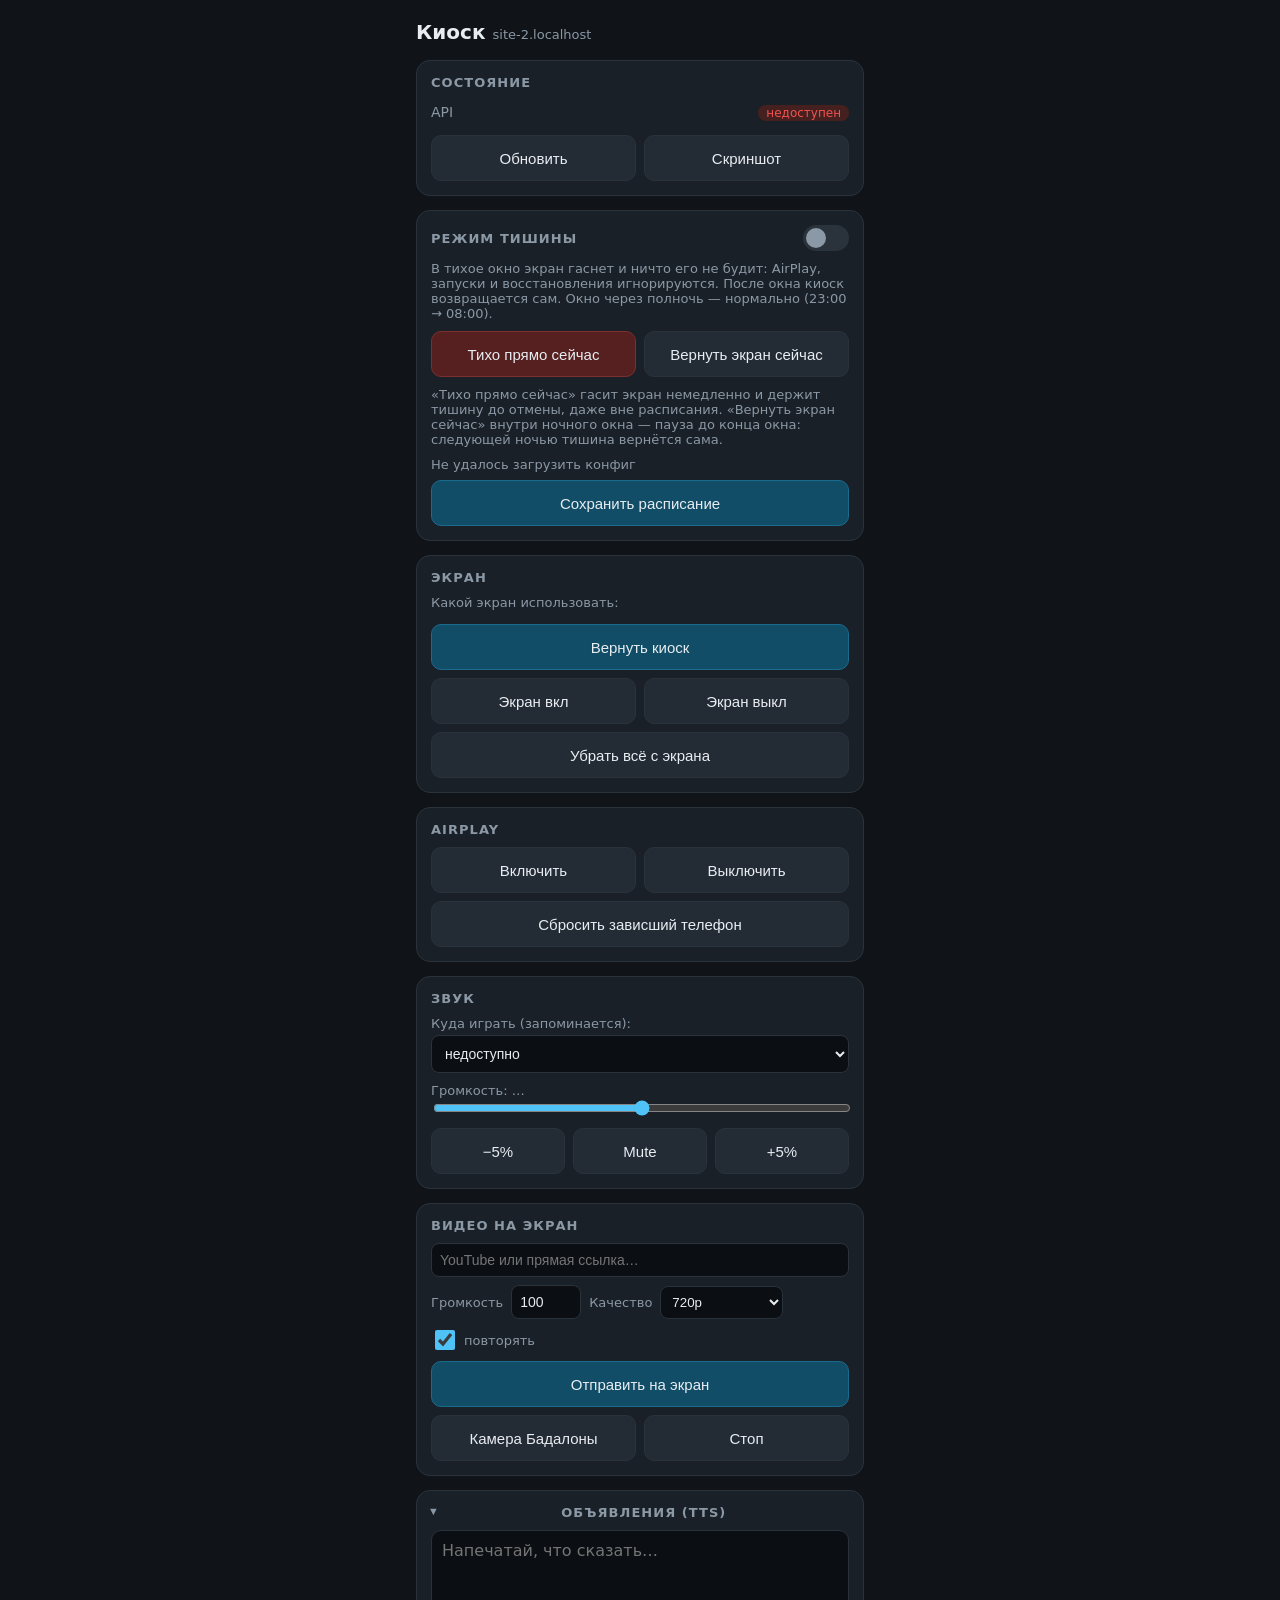
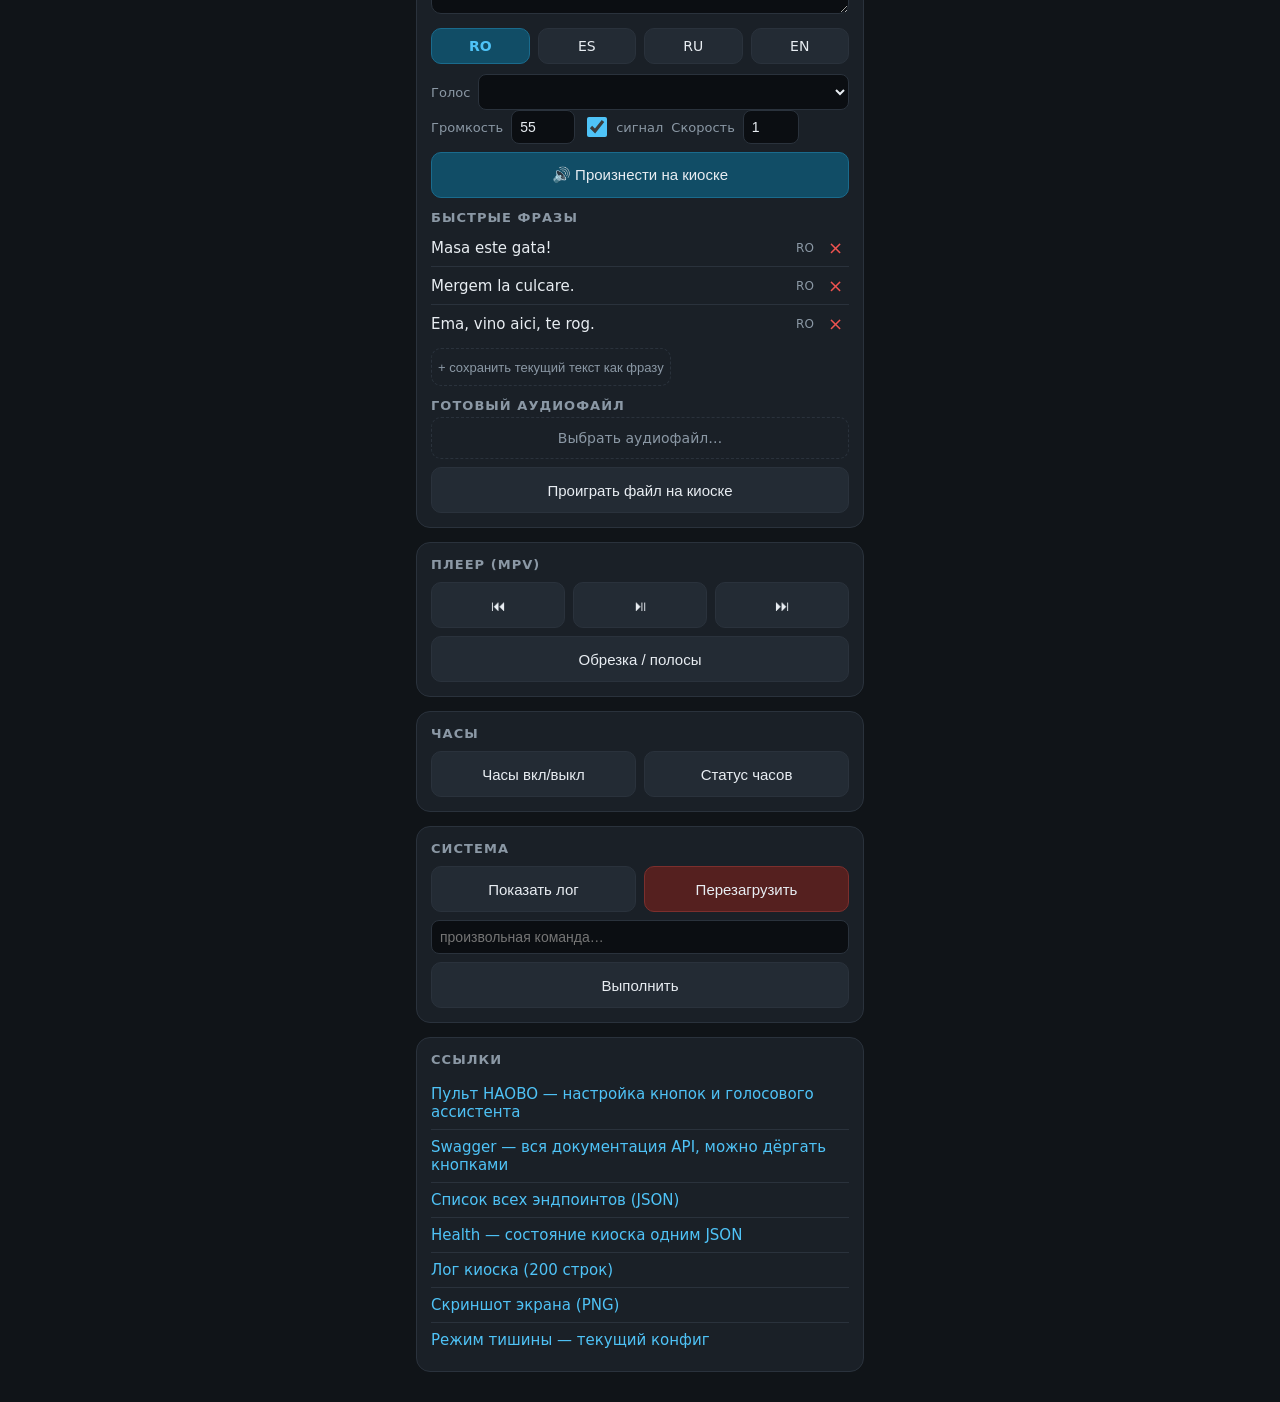
==== app/remote.html @ 4d164596 "No surprise screen jumps: confirm the switch, name the reason The kiosk 'moved to the mini screen by" ====
<!DOCTYPE html>
<html lang="ru">
<head>
<meta charset="UTF-8">
<meta name="viewport" content="width=device-width, initial-scale=1, viewport-fit=cover">
<title>Киоск — пульт</title>
<link rel="manifest" href="/surface/remote-manifest.json">
<link rel="icon" type="image/png" href="/surface/remote-icon-192.png?v=2">
<link rel="apple-touch-icon" href="/surface/remote-icon-192.png?v=2">
<meta name="theme-color" content="#101418">
<meta name="apple-mobile-web-app-capable" content="yes">
<meta name="apple-mobile-web-app-status-bar-style" content="black-translucent">
<meta name="apple-mobile-web-app-title" content="Киоск">
<style>
  :root {
    --bg: #101418; --card: #1a2027; --line: #2a323c;
    --fg: #e8edf2; --dim: #8b98a5; --accent: #4fc3f7;
    --ok: #66bb6a; --warn: #ffa726; --bad: #ef5350;
  }
  * { box-sizing: border-box; -webkit-tap-highlight-color: transparent; }
  body {
    margin: 0; padding: 16px; background: var(--bg); color: var(--fg);
    font-family: system-ui, -apple-system, "Segoe UI", Roboto, sans-serif;
    max-width: 480px; margin-inline: auto;
  }
  h1 { font-size: 20px; margin: 4px 0 16px; }
  h1 small { color: var(--dim); font-weight: normal; font-size: 13px; }
  .card {
    background: var(--card); border: 1px solid var(--line);
    border-radius: 14px; padding: 14px; margin-bottom: 14px;
  }
  .card h2 { font-size: 13px; text-transform: uppercase; letter-spacing: .08em;
             color: var(--dim); margin: 0 0 10px; display: flex;
             justify-content: space-between; align-items: center; }
  .row { display: flex; gap: 8px; flex-wrap: wrap; }
  button {
    flex: 1 1 calc(50% - 8px); min-height: 46px; border-radius: 10px;
    border: 1px solid var(--line); background: #232b34; color: var(--fg);
    font-size: 15px; cursor: pointer;
  }
  button:active { background: #2e3946; }
  button.primary { background: #114d66; border-color: #1a6b8d; }
  button.danger  { background: #55201f; border-color: #7c2f2d; }
  button.wide { flex-basis: 100%; }
  button.third { flex: 1 1 calc(33% - 8px); }
  .status-grid { display: grid; grid-template-columns: auto 1fr; gap: 4px 12px;
                 font-size: 14px; }
  .status-grid dt { color: var(--dim); }
  .status-grid dd { margin: 0; text-align: right; font-variant-numeric: tabular-nums; }
  .pill { display: inline-block; padding: 1px 8px; border-radius: 99px; font-size: 12px; }
  .pill.ok   { background: #1d3a22; color: var(--ok); }
  .pill.bad  { background: #46201f; color: var(--bad); }
  .pill.warn { background: #4a3417; color: var(--warn); }
  #shot { width: 100%; border-radius: 10px; border: 1px solid var(--line);
          display: none; margin-top: 10px; }
  #toast {
    position: fixed; left: 50%; bottom: 20px; transform: translateX(-50%);
    background: #000d; color: var(--fg); padding: 10px 18px; border-radius: 10px;
    font-size: 14px; opacity: 0; transition: opacity .25s; pointer-events: none;
    max-width: 90vw; z-index: 10;
  }
  #toast.show { opacity: 1; }
  input[type=range] { width: 100%; accent-color: var(--accent); }
  input[type=time], input[type=text], input[type=number] {
    background: #0b0e12; border: 1px solid var(--line); color: var(--fg);
    border-radius: 8px; padding: 8px; font-size: 14px;
  }
  input[type=checkbox] { width: 20px; height: 20px; accent-color: var(--accent); }
  .muted { color: var(--dim); font-size: 13px; }
  pre.out {
    background: #0b0e12; border: 1px solid var(--line); border-radius: 10px;
    padding: 10px; font-size: 11px; line-height: 1.5; overflow-x: auto;
    max-height: 260px; overflow-y: auto; display: none; margin: 10px 0 0;
    white-space: pre-wrap; word-break: break-all;
  }
  .day-row { display: grid; grid-template-columns: 28px 34px 1fr 14px 1fr;
             gap: 6px; align-items: center; margin-bottom: 6px; font-size: 14px; }
  .day-row.off input[type=time] { opacity: .35; }
  .links a { color: var(--accent); text-decoration: none; display: block;
             padding: 8px 0; border-bottom: 1px solid var(--line); font-size: 15px; }
  .links a:last-child { border-bottom: none; }
  .switch { position: relative; width: 46px; height: 26px; flex: none; }
  .switch input { display: none; }
  .switch span {
    position: absolute; inset: 0; background: #2a323c; border-radius: 99px;
    transition: .2s; cursor: pointer;
  }
  .switch span::after {
    content: ""; position: absolute; top: 3px; left: 3px; width: 20px; height: 20px;
    background: #8b98a5; border-radius: 50%; transition: .2s;
  }
  .switch input:checked + span { background: #114d66; }
  .switch input:checked + span::after { transform: translateX(20px); background: var(--accent); }
  label.file {
    display: block; border: 1px dashed var(--line); border-radius: 10px;
    padding: 12px; text-align: center; color: var(--dim); cursor: pointer;
    font-size: 14px; margin-bottom: 8px;
  }
  #q-sched.disabled { opacity: .35; pointer-events: none; filter: grayscale(.6); }
  details.card summary { list-style: none; cursor: pointer; }
  details.card summary::-webkit-details-marker { display: none; }
  details.card summary h2 { margin: 0; }
  details.card[open] summary h2 { margin-bottom: 10px; }
  details.card summary h2 .arrow { transition: transform .2s; display: inline-block; }
  details.card[open] summary h2 .arrow { transform: rotate(90deg); }
  textarea {
    width: 100%; min-height: 84px; background: #0b0e12; color: var(--fg);
    border: 1px solid var(--line); border-radius: 10px; padding: 10px;
    font-size: 16px; resize: vertical; font-family: inherit;
  }
  select.inp, input.inp {
    background: #0b0e12; border: 1px solid var(--line); color: var(--fg);
    border-radius: 8px; padding: 8px; font-size: 14px;
  }
  .chips { display: flex; gap: 8px; margin: 10px 0; }
  .chip {
    flex: 1; text-align: center; padding: 9px 0; border-radius: 10px;
    border: 1px solid var(--line); background: #232b34; cursor: pointer;
    font-size: 14px; user-select: none;
  }
  .chip.sel { background: #114d66; border-color: #1a6b8d; color: var(--accent); font-weight: 600; }
  .preset { display: flex; align-items: center; gap: 8px; padding: 8px 0;
            border-bottom: 1px solid var(--line); }
  .preset:last-child { border-bottom: none; }
  .preset span { flex: 1; font-size: 15px; cursor: pointer; }
  .preset i { color: var(--dim); font-style: normal; font-size: 12px; }
  .preset b { color: var(--bad); cursor: pointer; font-weight: normal; padding: 0 6px; font-size: 18px; }
</style>
</head>
<body>
<h1>Киоск <small id="host"></small></h1>

<div class="card">
  <h2>Состояние <span id="quiet-badge"></span></h2>
  <dl class="status-grid" id="status">
    <dt>Загрузка…</dt><dd></dd>
  </dl>
  <div class="row" style="margin-top:10px">
    <button onclick="refreshStatus()">Обновить</button>
    <button onclick="toggleShot()">Скриншот</button>
  </div>
  <img id="shot" alt="Экран киоска">
</div>

<div class="card">
  <h2>Режим тишины
    <label class="switch"><input type="checkbox" id="q-enabled" onchange="schedDim(); saveQuiet()"><span></span></label>
  </h2>
  <div class="muted" style="margin-bottom:10px">
    В тихое окно экран гаснет и ничто его не будит: AirPlay, запуски и
    восстановления игнорируются. После окна киоск возвращается сам.
    Окно через полночь — нормально (23:00 → 08:00).
  </div>
  <div class="row" style="margin-bottom:10px">
    <button class="danger" onclick="call('/surface/quiet-force-on', 'Тишина: экран погашен')">Тихо прямо сейчас</button>
    <button onclick="call('/surface/quiet-force-off', 'Тишина снята, киоск возвращается')">Вернуть экран сейчас</button>
  </div>
  <div class="muted" style="margin-bottom:10px">
    «Тихо прямо сейчас» гасит экран немедленно и держит тишину до отмены,
    даже вне расписания. «Вернуть экран сейчас» внутри ночного окна — пауза
    до конца окна: следующей ночью тишина вернётся сама.
  </div>
  <div id="q-sched">
    <div id="q-days"></div>
    <div class="row" style="margin-top:8px">
      <button class="primary wide" onclick="saveQuiet(true)">Сохранить расписание</button>
    </div>
  </div>
</div>

<div class="card">
  <h2>Экран</h2>
  <div class="muted" style="margin-bottom:4px">Какой экран использовать:</div>
  <div class="row" id="outputs" style="margin-bottom:10px"></div>
  <div class="row">
    <button class="primary wide" onclick="call('/surface/restore', 'Возвращаю киоск…')">Вернуть киоск</button>
    <button onclick="call('/surface/display-on', 'Экран включён')">Экран вкл</button>
    <button onclick="call('/surface/display-off', 'Экран выключен')">Экран выкл</button>
    <button class="wide" onclick="call('/surface/kill-all', 'Браузер и плеер остановлены')">Убрать всё с экрана</button>
  </div>
</div>

<div class="card">
  <h2>AirPlay</h2>
  <div class="row">
    <button onclick="call('/surface/airplay-on', 'AirPlay включён')">Включить</button>
    <button onclick="call('/surface/airplay-off', 'AirPlay выключен')">Выключить</button>
    <button class="wide" onclick="call('/surface/airplay-kick', 'Клиент сброшен')">Сбросить зависший телефон</button>
  </div>
</div>

<div class="card">
  <h2>Звук</h2>
  <div class="muted" style="margin-bottom:4px">Куда играть (запоминается):</div>
  <select id="sinks" onchange="pickSink(this.value)"
          style="width:100%;background:#0b0e12;border:1px solid var(--line);color:var(--fg);border-radius:8px;padding:9px;font-size:14px;margin-bottom:10px">
    <option>Загрузка…</option>
  </select>
  <div class="muted" id="vol-label">Громкость: …</div>
  <input type="range" id="vol" min="0" max="150" step="5" onchange="setVolume(this.value)">
  <div class="row" style="margin-top:8px">
    <button class="third" onclick="call('/surface/system-volume-down', 'Тише')">−5%</button>
    <button class="third" onclick="call('/surface/toggle-mute', 'Звук переключён')">Mute</button>
    <button class="third" onclick="call('/surface/system-volume-up', 'Громче')">+5%</button>
  </div>
</div>

<div class="card">
  <h2>Видео на экран</h2>
  <div class="row">
    <input type="text" id="play-url" placeholder="YouTube или прямая ссылка…" style="flex:1 1 100%">
  </div>
  <div class="row" style="margin-top:8px; align-items:center">
    <span class="muted">Громкость</span>
    <input type="number" id="play-vol" value="100" min="0" max="150" style="width:70px">
    <span class="muted">Качество</span>
    <select id="play-q" style="background:#0b0e12;border:1px solid var(--line);color:var(--fg);border-radius:8px;padding:7px">
      <option value="480">480p</option>
      <option value="720" selected>720p</option>
      <option value="1080">1080p (рывки)</option>
    </select>
    <label class="muted" style="display:flex;align-items:center;gap:6px">
      <input type="checkbox" id="play-loop" checked> повторять
    </label>
  </div>
  <div class="row" style="margin-top:8px">
    <button class="primary wide" onclick="playUrl()">Отправить на экран</button>
    <button onclick="call('/surface/webcam', 'Камера Бадалоны на экране')">Камера Бадалоны</button>
    <button onclick="call('/surface/kill-all', 'Остановлено')">Стоп</button>
  </div>
</div>

<details class="card" id="tts-card" open>
  <summary><h2><span class="arrow">▸</span> Объявления (TTS) <span id="tts-engine-badge"></span></h2></summary>
  <textarea id="tts-text" placeholder="Напечатай, что сказать…"></textarea>
  <div class="chips" id="tts-langs">
    <div class="chip sel" data-lang="ro">RO</div>
    <div class="chip" data-lang="es">ES</div>
    <div class="chip" data-lang="ru">RU</div>
    <div class="chip" data-lang="en">EN</div>
  </div>
  <div class="row" style="align-items:center">
    <span class="muted">Голос</span>
    <select id="tts-voice" class="inp" style="flex:1" onchange="ttsVoiceChanged(this.value)"></select>
  </div>
  <div class="row" style="align-items:center">
    <span class="muted">Громкость</span>
    <input type="number" id="tts-vol" class="inp" value="55" min="0" max="150" style="width:64px"
           onchange="ttsSet('volume', parseInt(this.value))">
    <label class="muted" style="display:flex;align-items:center;gap:6px">
      <input type="checkbox" id="tts-ding" checked
             onchange="ttsSet('notification_enabled', this.checked)"> сигнал
    </label>
    <span class="muted">Скорость</span>
    <input type="number" id="tts-speed" class="inp" value="1" min="0.5" max="2" step="0.1" style="width:56px"
           onchange="ttsSet('google_speed', parseFloat(this.value))">
  </div>
  <div class="row" style="margin-top:8px">
    <button class="primary wide" onclick="sayText()">🔊 Произнести на киоске</button>
  </div>
  <div style="margin-top:12px">
    <h2 style="margin-bottom:4px">Быстрые фразы</h2>
    <div id="tts-presets"></div>
    <button style="background:none;border:1px dashed var(--line);color:var(--dim);min-height:38px;font-size:13px;margin-top:6px"
            onclick="addPreset()">+ сохранить текущий текст как фразу</button>
  </div>
  <div style="margin-top:12px">
    <h2 style="margin-bottom:4px">Готовый аудиофайл</h2>
    <label class="file" for="tts-file" id="tts-label">Выбрать аудиофайл…</label>
    <input type="file" id="tts-file" accept="audio/*" style="display:none"
           onchange="document.getElementById('tts-label').textContent = this.files[0]?.name || 'Выбрать аудиофайл…'">
    <div class="row">
      <button class="wide" onclick="playTts()">Проиграть файл на киоске</button>
    </div>
  </div>
</details>

<div class="card">
  <h2>Плеер (MPV)</h2>
  <div class="row">
    <button class="third" onclick="call('/surface/playback-prev', '⏮')">⏮</button>
    <button class="third" onclick="call('/surface/playback-toggle', '⏯')">⏯</button>
    <button class="third" onclick="call('/surface/playback-next', '⏭')">⏭</button>
    <button class="wide" onclick="call('/surface/toggle-fill', 'Режим заполнения переключён')">Обрезка / полосы</button>
  </div>
</div>

<div class="card">
  <h2>Часы</h2>
  <div class="row">
    <button onclick="call('/surface/clock-toggle', 'Часы переключены')">Часы вкл/выкл</button>
    <button onclick="call('/surface/clock-status')">Статус часов</button>
  </div>
</div>

<div class="card">
  <h2>Система</h2>
  <div class="row">
    <button onclick="showLogs()">Показать лог</button>
    <button class="danger" onclick="rebootKiosk()">Перезагрузить</button>
  </div>
  <div class="row" style="margin-top:8px">
    <input type="text" id="cmd" placeholder="произвольная команда…" style="flex:1 1 100%">
    <button class="wide" onclick="runCmd()">Выполнить</button>
  </div>
  <pre class="out" id="log"></pre>
  <pre class="out" id="cmd-out"></pre>
</div>

<div class="card links">
  <h2>Ссылки</h2>
  <a href="#" id="remote-ctl-link" target="_blank">Пульт HAOBO — настройка кнопок и голосового ассистента</a>
  <a href="/docs" target="_blank">Swagger — вся документация API, можно дёргать кнопками</a>
  <a href="/" target="_blank">Список всех эндпоинтов (JSON)</a>
  <a href="/surface/health" target="_blank">Health — состояние киоска одним JSON</a>
  <a href="/surface/logs?lines=200" target="_blank">Лог киоска (200 строк)</a>
  <a href="/surface/screenshot" target="_blank">Скриншот экрана (PNG)</a>
  <a href="/surface/quiet-state" target="_blank">Режим тишины — текущий конфиг</a>
</div>

<div id="toast"></div>

<script>
  document.getElementById('host').textContent = location.hostname;
  document.getElementById('remote-ctl-link').href = 'http://' + location.hostname + ':5050';

  const DAYS = [
    ['mon', 'Пн'], ['tue', 'Вт'], ['wed', 'Ср'], ['thu', 'Чт'],
    ['fri', 'Пт'], ['sat', 'Сб'], ['sun', 'Вс'],
  ];

  let toastTimer;
  function toast(msg, isError) {
    const el = document.getElementById('toast');
    el.textContent = msg;
    el.style.color = isError ? 'var(--bad)' : 'var(--fg)';
    el.classList.add('show');
    clearTimeout(toastTimer);
    toastTimer = setTimeout(() => el.classList.remove('show'), 3500);
  }

  async function call(path, okMsg) {
    toast('…');
    try {
      const r = await fetch(path);
      const data = await r.json().catch(() => ({}));
      if (!r.ok) throw new Error(data.detail || r.status);
      toast(okMsg || data.message || JSON.stringify(data));
      setTimeout(refreshStatus, 1500);
    } catch (e) {
      toast('Ошибка: ' + e.message, true);
    }
  }

  function pill(text, cls) { return `<span class="pill ${cls}">${text}</span>`; }

  async function refreshStatus() {
    try {
      const h = await (await fetch('/surface/health')).json();
      const backlightOn = Object.values(h.display.backlight || {}).every(v => v === 0);
      const throttled = h.power.throttled || '';
      const powerOk = throttled.endsWith('0x0');
      const up = h.system.uptime_seconds;
      const upStr = up >= 86400 ? Math.floor(up / 86400) + 'д ' + Math.floor(up % 86400 / 3600) + 'ч'
                  : Math.floor(up / 3600) + 'ч ' + Math.floor(up % 3600 / 60) + 'м';
      let outNote = '';
      try {
        const o = await (await fetch('/surface/output-state')).json();
        outNote = o.override && o.override !== 'auto' ? ' (выбран вручную)' : ' (авто)';
      } catch (e) { /* пометка не критична */ }
      const rows = [
        ['Браузер', h.browser_processes > 0 ? pill('работает', 'ok') : pill('нет', 'bad')],
        ['Экран', (h.display.active_output ?? h.display.output) + outNote],
        ['Подсветка', backlightOn ? pill('горит', 'ok') : pill('погашена', 'warn')],
        ['AirPlay', h.airplay.session_active
            ? pill('трансляция: ' + h.airplay.clients.join(', '), 'warn')
            : pill(h.units['airplay-video.service'], h.units['airplay-video.service'] === 'active' ? 'ok' : 'bad')],
        ['Питание', powerOk ? pill('ок', 'ok') : pill(throttled || '?', 'bad')],
        ['Температура', (h.power.temperature || '?').replace('temp=', '')],
        ['Аптайм', upStr],
        ['Память', h.system.memory_used_percent + '%'],
      ];
      const bad = Object.entries(h.units).filter(([, s]) => s !== 'active');
      if (bad.length) rows.push(['Сервисы', bad.map(([u, s]) => u.replace(/\.(service|timer)$/, '') + ': ' + s).join('; ')]);
      document.getElementById('status').innerHTML =
        rows.map(([k, v]) => `<dt>${k}</dt><dd>${v}</dd>`).join('');
    } catch (e) {
      document.getElementById('status').innerHTML =
        `<dt>API</dt><dd>${pill('недоступен', 'bad')}</dd>`;
    }
    try {
      const v = await (await fetch('/surface/system-volume')).json();
      document.getElementById('vol').value = v.volume;
      document.getElementById('vol-label').textContent = 'Громкость: ' + v.volume + '%';
    } catch (e) { /* звук не критичен для статуса */ }
    refreshQuietBadge();
  }

  async function loadOutputs() {
    try {
      const o = await (await fetch('/surface/output-state')).json();
      const options = ['auto', ...o.connected];
      const label = n => n === 'auto' ? 'Авто'
                   : n.startsWith('DSI') ? 'Панель' : n;
      document.getElementById('outputs').innerHTML = options.map(n =>
        `<button class="third ${o.override === n ? 'primary' : ''}"
                 onclick="pickOutput('${n}')">${label(n)}${o.active === n ? ' •' : ''}</button>`
      ).join('');
    } catch (e) { /* карточка не критична */ }
  }

  async function pickOutput(name) {
    // Экран переключается мгновенно и без пути назад с телефона в кармане —
    // одно случайное касание выглядит как «киоск сам переехал».
    const label = name === 'auto' ? 'автоматический выбор' : name;
    if (!confirm('Переключить экран на ' + label + '?')) { loadOutputs(); return; }
    await call('/surface/output-set/' + encodeURIComponent(name),
               name === 'auto' ? 'Выбор экрана: авто' : 'Переключаю на ' + name);
    setTimeout(loadOutputs, 2500);
  }

  async function loadSinks() {
    try {
      const data = await (await fetch('/surface/audio-outputs')).json();
      const sel = document.getElementById('sinks');
      sel.innerHTML = data.outputs.map(o =>
        `<option value="${o.name}" ${o.active ? 'selected' : ''}>${o.description || o.name}</option>`
      ).join('');
    } catch (e) {
      document.getElementById('sinks').innerHTML = '<option>недоступно</option>';
    }
  }

  async function pickSink(name) {
    await call('/surface/set-audio-output/' + encodeURIComponent(name),
               'Звук идёт на: ' + name.split('.').pop());
    loadSinks();
  }

  async function setVolume(v) {
    document.getElementById('vol-label').textContent = 'Громкость: ' + v + '%';
    await call('/surface/system-volume/' + v, 'Громкость: ' + v + '%');
  }

  function toggleShot() {
    const img = document.getElementById('shot');
    if (img.style.display === 'block') { img.style.display = 'none'; return; }
    img.src = '/surface/screenshot?ts=' + Date.now();
    img.onload = () => { img.style.display = 'block'; };
    img.onerror = () => toast('Скриншот не получился', true);
  }

  async function showLogs() {
    const pre = document.getElementById('log');
    if (pre.style.display === 'block') { pre.style.display = 'none'; return; }
    try {
      const data = await (await fetch('/surface/logs?lines=40')).json();
      pre.textContent = data.lines.join('\n') || '(пусто)';
      pre.style.display = 'block';
      pre.scrollTop = pre.scrollHeight;
    } catch (e) {
      toast('Лог недоступен: ' + e.message, true);
    }
  }

  function rebootKiosk() {
    if (confirm('Точно перезагрузить киоск?')) {
      call('/surface/reboot', 'Перезагружается…');
    }
  }

  async function runCmd() {
    const cmd = document.getElementById('cmd').value.trim();
    if (!cmd) return;
    const pre = document.getElementById('cmd-out');
    pre.style.display = 'block';
    pre.textContent = '…';
    try {
      const r = await fetch('/surface/custom-command', {
        method: 'POST',
        headers: { 'Content-Type': 'application/json' },
        body: JSON.stringify({ command: cmd }),
      });
      const data = await r.json();
      pre.textContent = (data.stdout || '') + (data.stderr || '') || `(exit ${data.exit_code})`;
    } catch (e) {
      pre.textContent = 'Ошибка: ' + e.message;
    }
  }

  async function playUrl() {
    const url = document.getElementById('play-url').value.trim();
    if (!url) { toast('Вставь ссылку на видео', true); return; }
    const vol = document.getElementById('play-vol').value;
    const loop = document.getElementById('play-loop').checked;
    const q = document.getElementById('play-q').value;
    call('/surface/play?url=' + encodeURIComponent(url) + '&volume=' + vol +
         '&loop=' + loop + '&quality=' + q, 'Запускаю видео…');
  }

  // ---------------- TTS ----------------

  let ttsLang = 'ro';
  let ttsVoices = {};
  let ttsSettings = {};

  document.querySelectorAll('#tts-langs .chip').forEach(chip => {
    chip.onclick = () => {
      document.querySelectorAll('#tts-langs .chip').forEach(c => c.classList.remove('sel'));
      chip.classList.add('sel');
      ttsLang = chip.dataset.lang;
      renderVoices();
    };
  });

  async function loadTts() {
    try {
      const data = await (await fetch('/surface/tts-voices')).json();
      ttsVoices = data.voices.google || {};
      ttsSettings = data.settings;
      document.getElementById('tts-vol').value = ttsSettings.volume;
      document.getElementById('tts-ding').checked = ttsSettings.notification_enabled;
      document.getElementById('tts-speed').value = ttsSettings.google_speed;
      document.getElementById('tts-engine-badge').innerHTML = data.google_key
        ? pill('Google HD', 'ok') : pill('gTTS', 'warn');
      renderVoices();
    } catch (e) { /* блок останется с дефолтами */ }
  }

  function renderVoices() {
    const sel = document.getElementById('tts-voice');
    const list = ttsVoices[ttsLang] || [];
    if (!list.length) {
      sel.innerHTML = '<option value="">обычный голос Google (gTTS)</option>';
      return;
    }
    const current = ttsSettings['google_voice_' + ttsLang] || '';
    sel.innerHTML = list.map(v =>
      `<option value="${v.name}" ${v.name === current ? 'selected' : ''}>` +
      `${v.name.replace(/^[a-z]{2}-[A-Z]{2}-/, '')} (${v.gender === 'F' ? 'жен' : 'муж'})</option>`
    ).join('');
  }

  async function ttsVoiceChanged(name) {
    if (!name) return;
    await ttsSet('google_voice_' + ttsLang, name);
  }

  async function ttsSet(key, value) {
    try {
      const r = await fetch('/surface/tts-settings', {
        method: 'POST',
        headers: { 'Content-Type': 'application/json' },
        body: JSON.stringify({ [key]: value }),
      });
      const data = await r.json().catch(() => ({}));
      if (!r.ok) throw new Error(data.detail || r.status);
      ttsSettings = data.settings;
      toast('Настройки TTS сохранены');
    } catch (e) {
      toast('Ошибка: ' + e.message, true);
    }
  }

  async function sayText() {
    const text = document.getElementById('tts-text').value.trim();
    if (!text) { toast('Напечатай текст', true); return; }
    call('/surface/tts-say?text=' + encodeURIComponent(text) + '&lang=' + ttsLang,
         'Произношу…');
  }

  const defaultPresets = [
    { text: 'Masa este gata!', lang: 'ro' },
    { text: 'Mergem la culcare.', lang: 'ro' },
    { text: 'Ema, vino aici, te rog.', lang: 'ro' },
  ];
  let ttsPresets = JSON.parse(localStorage.getItem('tts-presets') || 'null') || defaultPresets;

  function renderPresets() {
    document.getElementById('tts-presets').innerHTML = ttsPresets.map((p, i) =>
      `<div class="preset">
         <span onclick="playPreset(${i})">${p.text}</span>
         <i>${p.lang.toUpperCase()}</i>
         <b onclick="delPreset(${i})">×</b>
       </div>`).join('') || '<div class="muted">пока пусто</div>';
    localStorage.setItem('tts-presets', JSON.stringify(ttsPresets));
  }

  function playPreset(i) {
    const p = ttsPresets[i];
    call('/surface/tts-say?text=' + encodeURIComponent(p.text) + '&lang=' + p.lang, 'Произношу…');
  }

  function addPreset() {
    const text = document.getElementById('tts-text').value.trim();
    if (!text) { toast('Сначала напечатай текст', true); return; }
    ttsPresets.push({ text, lang: ttsLang });
    renderPresets();
    toast('Сохранено');
  }

  function delPreset(i) {
    ttsPresets.splice(i, 1);
    renderPresets();
  }

  async function playTts() {
    const file = document.getElementById('tts-file').files[0];
    if (!file) { toast('Сначала выбери аудиофайл', true); return; }
    const form = new FormData();
    form.append('audio_file', file);
    form.append('main_volume', document.getElementById('tts-vol').value);
    form.append('play_notification', document.getElementById('tts-ding').checked);
    toast('Отправляю…');
    try {
      const r = await fetch('/surface/tts-play-upload', { method: 'POST', body: form });
      const data = await r.json().catch(() => ({}));
      if (!r.ok) throw new Error(data.detail || r.status);
      toast('Играет на киоске');
    } catch (e) {
      toast('Ошибка: ' + e.message, true);
    }
  }

  // ---------------- Режим тишины ----------------

  function dayRow(key, label, day) {
    const enabled = day && day.enabled !== false && day.start;
    return `<div class="day-row ${enabled ? '' : 'off'}" id="qd-${key}">
      <input type="checkbox" ${enabled ? 'checked' : ''}
             onchange="document.getElementById('qd-${key}').classList.toggle('off', !this.checked)">
      <span>${label}</span>
      <input type="time" value="${day?.start || '23:00'}">
      <span class="muted">→</span>
      <input type="time" value="${day?.end || '08:00'}">
    </div>`;
  }

  function schedDim() {
    document.getElementById('q-sched').classList.toggle(
      'disabled', !document.getElementById('q-enabled').checked);
  }

  async function loadQuiet() {
    try {
      const q = await (await fetch('/surface/quiet-state')).json();
      document.getElementById('q-enabled').checked = q.enabled;
      document.getElementById('q-days').innerHTML =
        DAYS.map(([key, label]) => dayRow(key, label, q.days[key])).join('');
      showQuietBadge(q);
      schedDim();
    } catch (e) {
      document.getElementById('q-days').innerHTML =
        '<div class="muted">Не удалось загрузить конфиг</div>';
    }
  }

  function collectQuiet() {
    const days = {};
    for (const [key] of DAYS) {
      const row = document.getElementById('qd-' + key);
      const inputs = row.querySelectorAll('input');
      days[key] = {
        enabled: inputs[0].checked,
        start: inputs[1].value || '23:00',
        end: inputs[2].value || '08:00',
      };
    }
    return { enabled: document.getElementById('q-enabled').checked, days };
  }

  async function saveQuiet(explicit) {
    const cfg = collectQuiet();
    try {
      const r = await fetch('/surface/quiet-config', {
        method: 'POST',
        headers: { 'Content-Type': 'application/json' },
        body: JSON.stringify(cfg),
      });
      const data = await r.json().catch(() => ({}));
      if (!r.ok) throw new Error(data.detail || r.status);
      showQuietBadge(data);
      toast(cfg.enabled
        ? (data.quiet_now ? 'Сохранено — сейчас тихое окно, экран погаснет' : 'Сохранено, режим включён')
        : 'Сохранено, режим выключен');
    } catch (e) {
      toast('Ошибка: ' + e.message, true);
    }
  }

  function showQuietBadge(q) {
    const el = document.getElementById('quiet-badge');
    if (q.override && q.override.mode === 'quiet') { el.innerHTML = pill('тихо: вручную', 'warn'); return; }
    if (q.override && q.override.mode === 'awake') { el.innerHTML = pill('тишина на паузе', 'ok'); return; }
    if (!q.enabled) { el.innerHTML = ''; return; }
    el.innerHTML = q.quiet_now
      ? pill('тихое окно', 'warn')
      : pill('тишина: вкл', 'ok');
  }

  async function refreshQuietBadge() {
    try {
      showQuietBadge(await (await fetch('/surface/quiet-state')).json());
    } catch (e) { /* бейдж не критичен */ }
  }

  refreshStatus();
  loadQuiet();
  loadSinks();
  loadOutputs();
  loadTts();
  renderPresets();
  setInterval(refreshStatus, 30000);
</script>
</body>
</html>
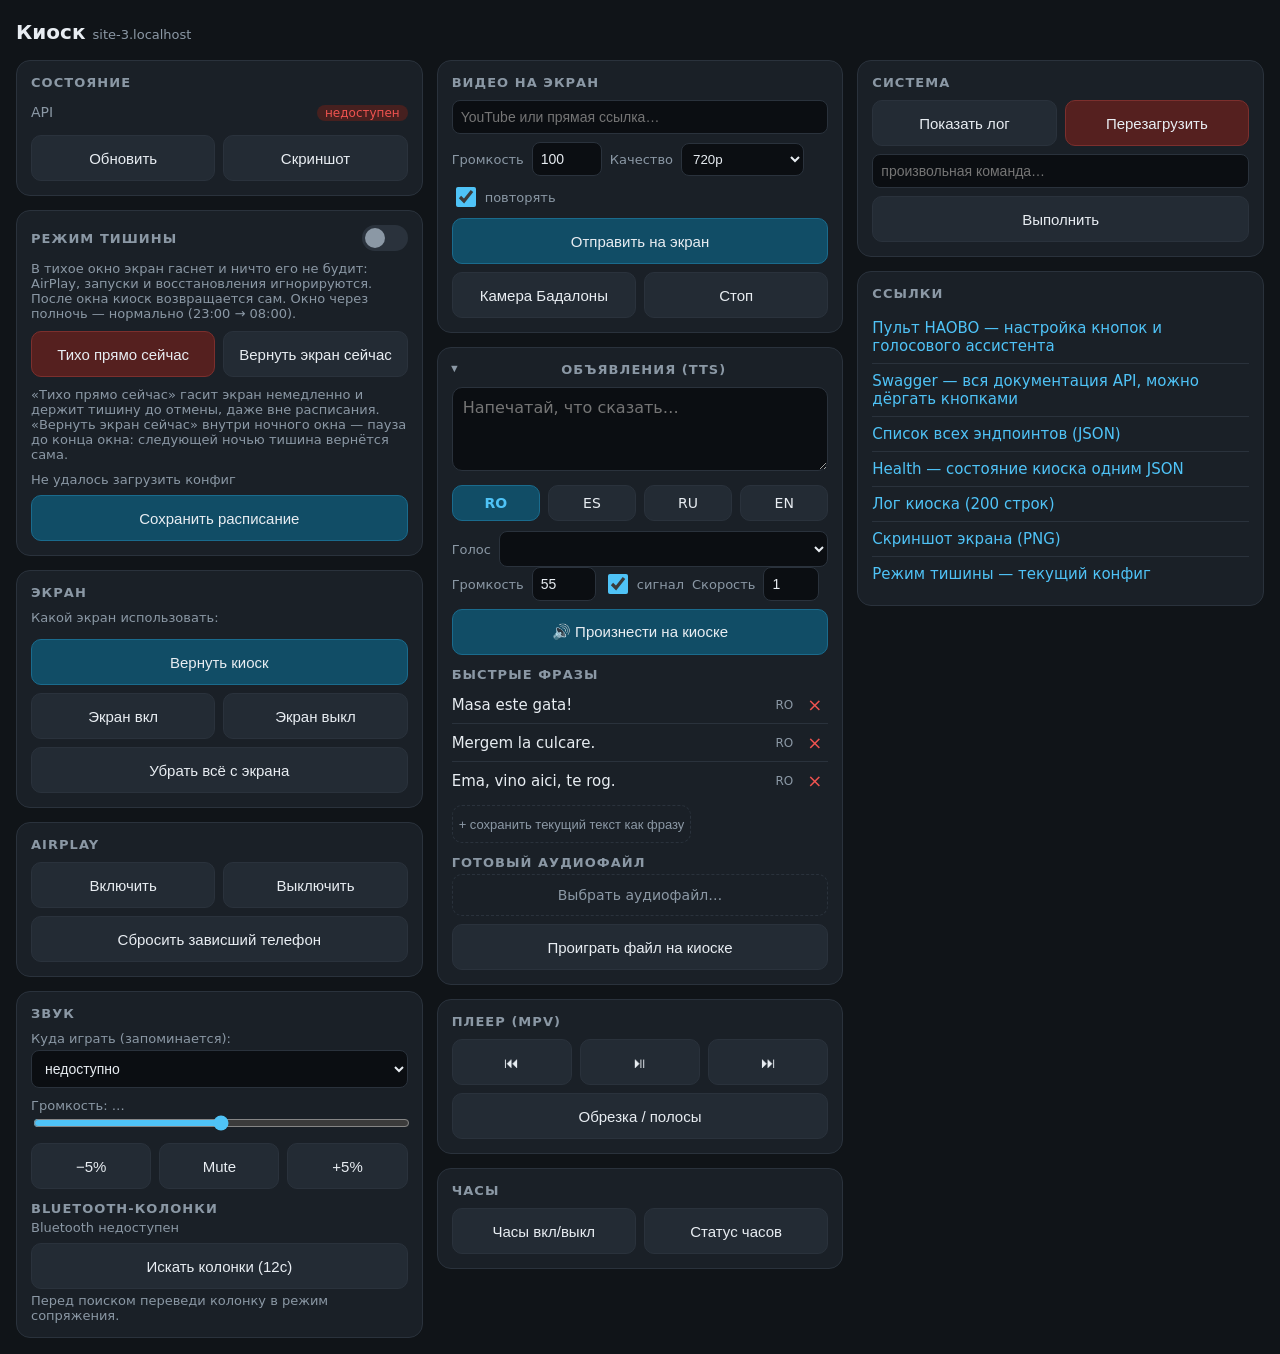
==== commit cca346ec: "Bluetooth speakers from the page, and a wide-screen layout The sound card grew a Bluetooth section: " ====
--- a/app/remote.html
+++ b/app/remote.html
@@ -22,6 +22,17 @@
     margin: 0; padding: 16px; background: var(--bg); color: var(--fg);
     font-family: system-ui, -apple-system, "Segoe UI", Roboto, sans-serif;
     max-width: 480px; margin-inline: auto;
+  }
+  /* На широком экране одна колонка превращается в бесконечную ленту —
+     раскладываем карточки в 2-3 колонки, на телефоне всё как было. */
+  @media (min-width: 760px) {
+    body { max-width: 1020px; }
+    #cards { columns: 2; column-gap: 14px; }
+    #cards > .card { break-inside: avoid; }
+  }
+  @media (min-width: 1200px) {
+    body { max-width: 1540px; }
+    #cards { columns: 3; }
   }
   h1 { font-size: 20px; margin: 4px 0 16px; }
   h1 small { color: var(--dim); font-weight: normal; font-size: 13px; }
@@ -130,6 +141,8 @@
 <body>
 <h1>Киоск <small id="host"></small></h1>
 
+<div id="cards">
+
 <div class="card">
   <h2>Состояние <span id="quiet-badge"></span></h2>
   <dl class="status-grid" id="status">
@@ -203,6 +216,16 @@
     <button class="third" onclick="call('/surface/toggle-mute', 'Звук переключён')">Mute</button>
     <button class="third" onclick="call('/surface/system-volume-up', 'Громче')">+5%</button>
   </div>
+  <div style="margin-top:12px">
+    <h2 style="margin-bottom:4px">Bluetooth-колонки</h2>
+    <div id="bt-list" class="muted">…</div>
+    <div class="row" style="margin-top:8px">
+      <button onclick="btScan()" id="bt-scan-btn">Искать колонки (12с)</button>
+    </div>
+    <div class="muted" style="margin-top:4px">
+      Перед поиском переведи колонку в режим сопряжения.
+    </div>
+  </div>
 </div>
 
 <div class="card">
@@ -317,6 +340,8 @@
   <a href="/surface/screenshot" target="_blank">Скриншот экрана (PNG)</a>
   <a href="/surface/quiet-state" target="_blank">Режим тишины — текущий конфиг</a>
 </div>
+
+</div><!-- /cards -->
 
 <div id="toast"></div>
 
@@ -437,6 +462,57 @@
     loadSinks();
   }
 
+  function renderBt(devices) {
+    const el = document.getElementById('bt-list');
+    if (!devices.length) { el.innerHTML = 'Устройств нет — нажми «Искать»'; return; }
+    el.innerHTML = devices.map(d => `
+      <div class="preset">
+        <span>${d.name}</span>
+        ${d.audio ? pill('аудио', 'ok') : ''}
+        ${d.connected ? pill('подключена', 'ok') : (d.paired ? pill('знакома', 'warn') : '')}
+        ${d.connected
+          ? `<button style="flex:none;min-height:34px;font-size:13px;padding:0 10px" onclick="btDo('bt-disconnect','${d.mac}','Отключаю…')">Отключить</button>`
+          : `<button style="flex:none;min-height:34px;font-size:13px;padding:0 10px" class="primary" onclick="btDo('bt-connect','${d.mac}','Подключаю…')">Подключить</button>`}
+        <b onclick="btDo('bt-forget','${d.mac}','Забываю…')">×</b>
+      </div>`).join('');
+  }
+
+  async function loadBt() {
+    try {
+      const data = await (await fetch('/surface/bt-devices')).json();
+      renderBt(data.devices);
+    } catch (e) {
+      document.getElementById('bt-list').textContent = 'Bluetooth недоступен';
+    }
+  }
+
+  async function btScan() {
+    const btn = document.getElementById('bt-scan-btn');
+    btn.disabled = true; btn.textContent = 'Ищу…';
+    try {
+      const data = await (await fetch('/surface/bt-scan?seconds=12')).json();
+      renderBt(data.devices);
+      toast('Поиск закончен');
+    } catch (e) {
+      toast('Ошибка поиска: ' + e.message, true);
+    }
+    btn.disabled = false; btn.textContent = 'Искать колонки (12с)';
+  }
+
+  async function btDo(action, mac, msg) {
+    toast(msg);
+    try {
+      const r = await fetch('/surface/' + action + '/' + mac);
+      const data = await r.json().catch(() => ({}));
+      if (!r.ok) throw new Error(data.detail || r.status);
+      toast(data.message || 'Готово');
+    } catch (e) {
+      toast('Ошибка: ' + e.message, true);
+    }
+    loadBt();
+    loadSinks();
+  }
+
   async function setVolume(v) {
     document.getElementById('vol-label').textContent = 'Громкость: ' + v + '%';
     await call('/surface/system-volume/' + v, 'Громкость: ' + v + '%');
@@ -709,6 +785,7 @@
   loadSinks();
   loadOutputs();
   loadTts();
+  loadBt();
   renderPresets();
   setInterval(refreshStatus, 30000);
 </script>
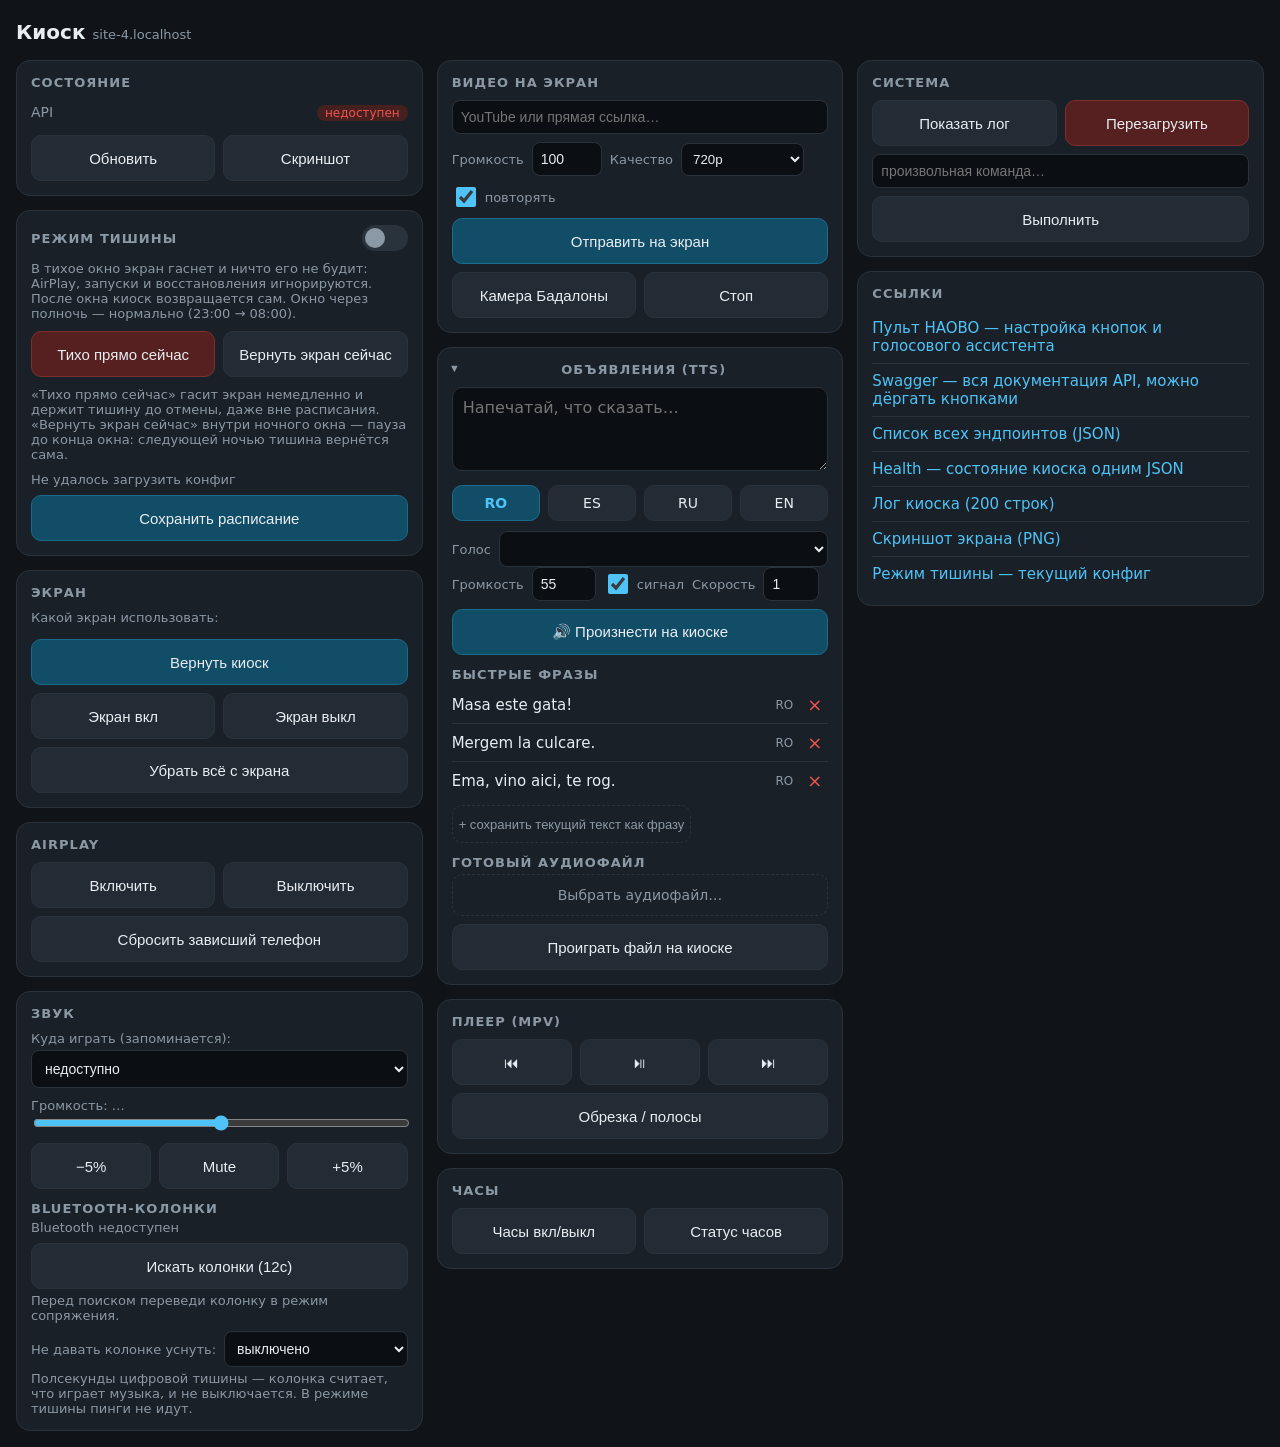
==== commit f528b460: "Keep-alive interval editable from the page, applied live The silence-ping interval moved from an env" ====
--- a/app/remote.html
+++ b/app/remote.html
@@ -224,6 +224,19 @@
     </div>
     <div class="muted" style="margin-top:4px">
       Перед поиском переведи колонку в режим сопряжения.
+    </div>
+    <div class="row" style="margin-top:8px;align-items:center">
+      <span class="muted">Не давать колонке уснуть:</span>
+      <select id="bt-ka" class="inp" style="flex:1" onchange="setBtKeepalive(this.value)">
+        <option value="0">выключено</option>
+        <option value="120">каждые 2 мин</option>
+        <option value="240">каждые 4 мин</option>
+        <option value="600">каждые 10 мин</option>
+      </select>
+    </div>
+    <div class="muted" style="margin-top:4px">
+      Полсекунды цифровой тишины — колонка считает, что играет музыка,
+      и не выключается. В режиме тишины пинги не идут.
     </div>
   </div>
 </div>
@@ -484,6 +497,15 @@
     } catch (e) {
       document.getElementById('bt-list').textContent = 'Bluetooth недоступен';
     }
+    try {
+      const ka = await (await fetch('/surface/bt-keepalive')).json();
+      const sel = document.getElementById('bt-ka');
+      if ([...sel.options].some(o => o.value == ka.seconds)) sel.value = ka.seconds;
+    } catch (e) { /* настройка не критична */ }
+  }
+
+  async function setBtKeepalive(v) {
+    await call('/surface/bt-keepalive/' + v);
   }
 
   async function btScan() {
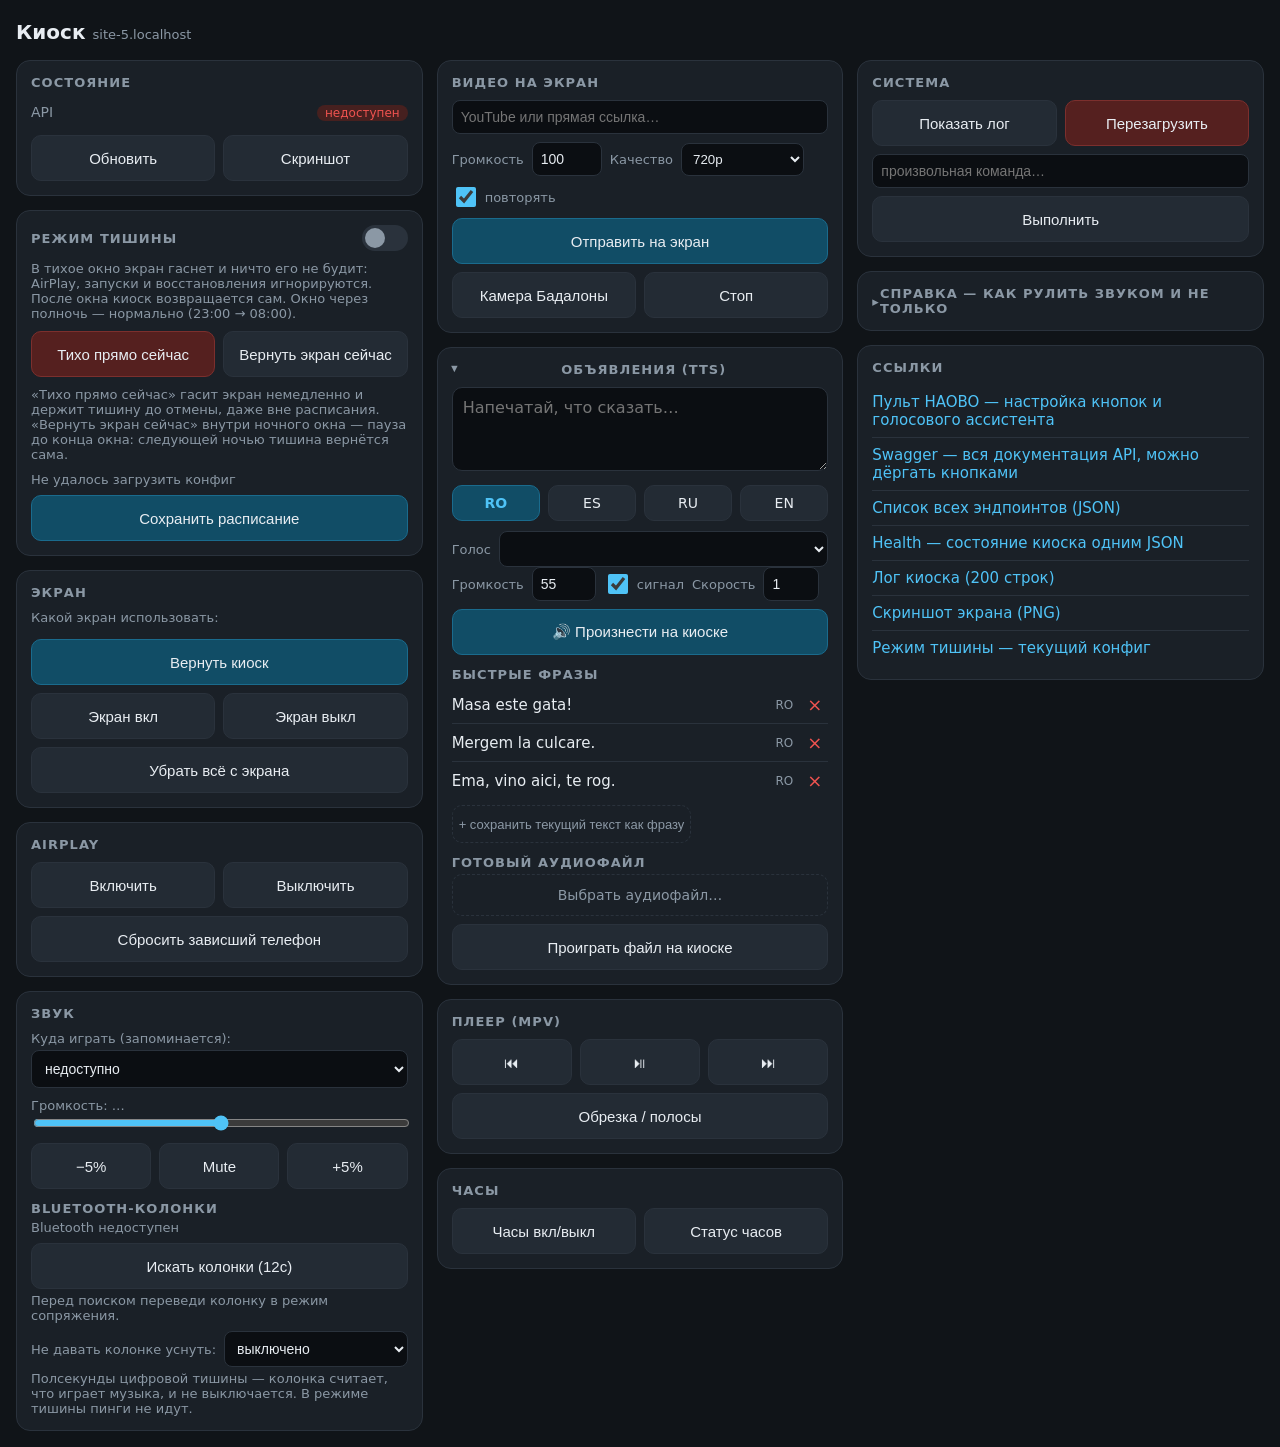
==== commit e588a92c: "A cheat-sheet card on the page; keep-alive pings every connected speaker Oleg came back after an hou" ====
--- a/app/remote.html
+++ b/app/remote.html
@@ -136,6 +136,12 @@
   .preset span { flex: 1; font-size: 15px; cursor: pointer; }
   .preset i { color: var(--dim); font-style: normal; font-size: 12px; }
   .preset b { color: var(--bad); cursor: pointer; font-weight: normal; padding: 0 6px; font-size: 18px; }
+  code.help-line {
+    display: block; background: #0b0e12; border: 1px solid var(--line);
+    border-radius: 8px; padding: 8px 10px; font-size: 12px; margin-bottom: 6px;
+    cursor: pointer; word-break: break-all; color: #a8d8f0;
+  }
+  code.help-line:active { background: #16303f; }
 </style>
 </head>
 <body>
@@ -343,6 +349,39 @@
   <pre class="out" id="cmd-out"></pre>
 </div>
 
+<details class="card" id="help-card">
+  <summary><h2><span class="arrow">▸</span> Справка — как рулить звуком и не только</h2></summary>
+  <div class="muted" style="margin-bottom:8px">Нажми на строку — скопируется. <span id="help-host"></span> уже подставлен.</div>
+
+  <h2 style="margin:10px 0 4px">Куда играет звук (насовсем, запоминается)</h2>
+  <code class="help-line" data-url="/surface/audio-to/bt">…/surface/audio-to/bt — на Bluetooth-колонку (сам подключит знакомую)</code>
+  <code class="help-line" data-url="/surface/audio-to/usb">…/surface/audio-to/usb — на USB-колонку</code>
+  <code class="help-line" data-url="/surface/audio-to/hdmi">…/surface/audio-to/hdmi — в монитор</code>
+
+  <h2 style="margin:10px 0 4px">Разово, не меняя дефолт: параметр output</h2>
+  <code class="help-line" data-url="/surface/tts-say?text=Masa este gata&output=bt">…/surface/tts-say?text=Masa este gata&output=bt</code>
+  <code class="help-line" data-url="/surface/play?url=<youtube>&output=bt">…/surface/play?url=&lt;youtube&gt;&output=bt — картинка на экране, звук в колонку</code>
+
+  <h2 style="margin:10px 0 4px">TTS</h2>
+  <code class="help-line" data-url="/surface/tts-say?text=Buna dimineata&lang=ro&speed=0.8">…/surface/tts-say?text=…&lang=ro&speed=0.8&volume=80</code>
+  <code class="help-line" data-url="/tts/google?text=Buna&speed=0.9">…/tts/google?text=… — старый путь с 3B тоже работает (нужен только новый хост)</code>
+
+  <h2 style="margin:10px 0 4px">Видео</h2>
+  <code class="help-line" data-url="/surface/play?url=&quality=720">…/surface/play?url=&lt;youtube или плейлист&gt;&quality=720&loop=true</code>
+  <code class="help-line" data-url="/surface/kill-all">…/surface/kill-all — стоп; …/surface/restore — вернуть киоск</code>
+
+  <h2 style="margin:10px 0 4px">Тишина и экран</h2>
+  <code class="help-line" data-url="/surface/quiet-force-on">…/surface/quiet-force-on — тихо сейчас; …/quiet-force-off — вернуть</code>
+  <code class="help-line" data-url="/surface/display-off">…/surface/display-off | display-on | output-set/DSI-1 | output-set/auto</code>
+
+  <div class="muted" style="margin-top:10px">
+    Про Bluetooth: пока колонка подключена, киоск не даёт ей уснуть пингами
+    тишины (настройка в карточке «Звук»). Но если колонка выключилась совсем
+    (кнопкой или сама) — разбудить её по радио нельзя, включи кнопкой, дальше
+    <b>audio-to/bt</b> или <b>output=bt</b> подключат её сами.
+  </div>
+</details>
+
 <div class="card links">
   <h2>Ссылки</h2>
   <a href="#" id="remote-ctl-link" target="_blank">Пульт HAOBO — настройка кнопок и голосового ассистента</a>
@@ -361,6 +400,18 @@
 <script>
   document.getElementById('host').textContent = location.hostname;
   document.getElementById('remote-ctl-link').href = 'http://' + location.hostname + ':5050';
+
+  // Справка: «…» в строках — это адрес киоска; клик копирует полный URL.
+  const apiBase = 'http://' + location.host;
+  document.getElementById('help-host').textContent = 'Адрес киоска: ' + apiBase;
+  document.querySelectorAll('code.help-line').forEach(line => {
+    line.onclick = () => {
+      const url = apiBase + line.dataset.url;
+      (navigator.clipboard?.writeText(url) || Promise.reject())
+        .then(() => toast('Скопировано: ' + url))
+        .catch(() => toast(url));
+    };
+  });
 
   const DAYS = [
     ['mon', 'Пн'], ['tue', 'Вт'], ['wed', 'Ср'], ['thu', 'Чт'],
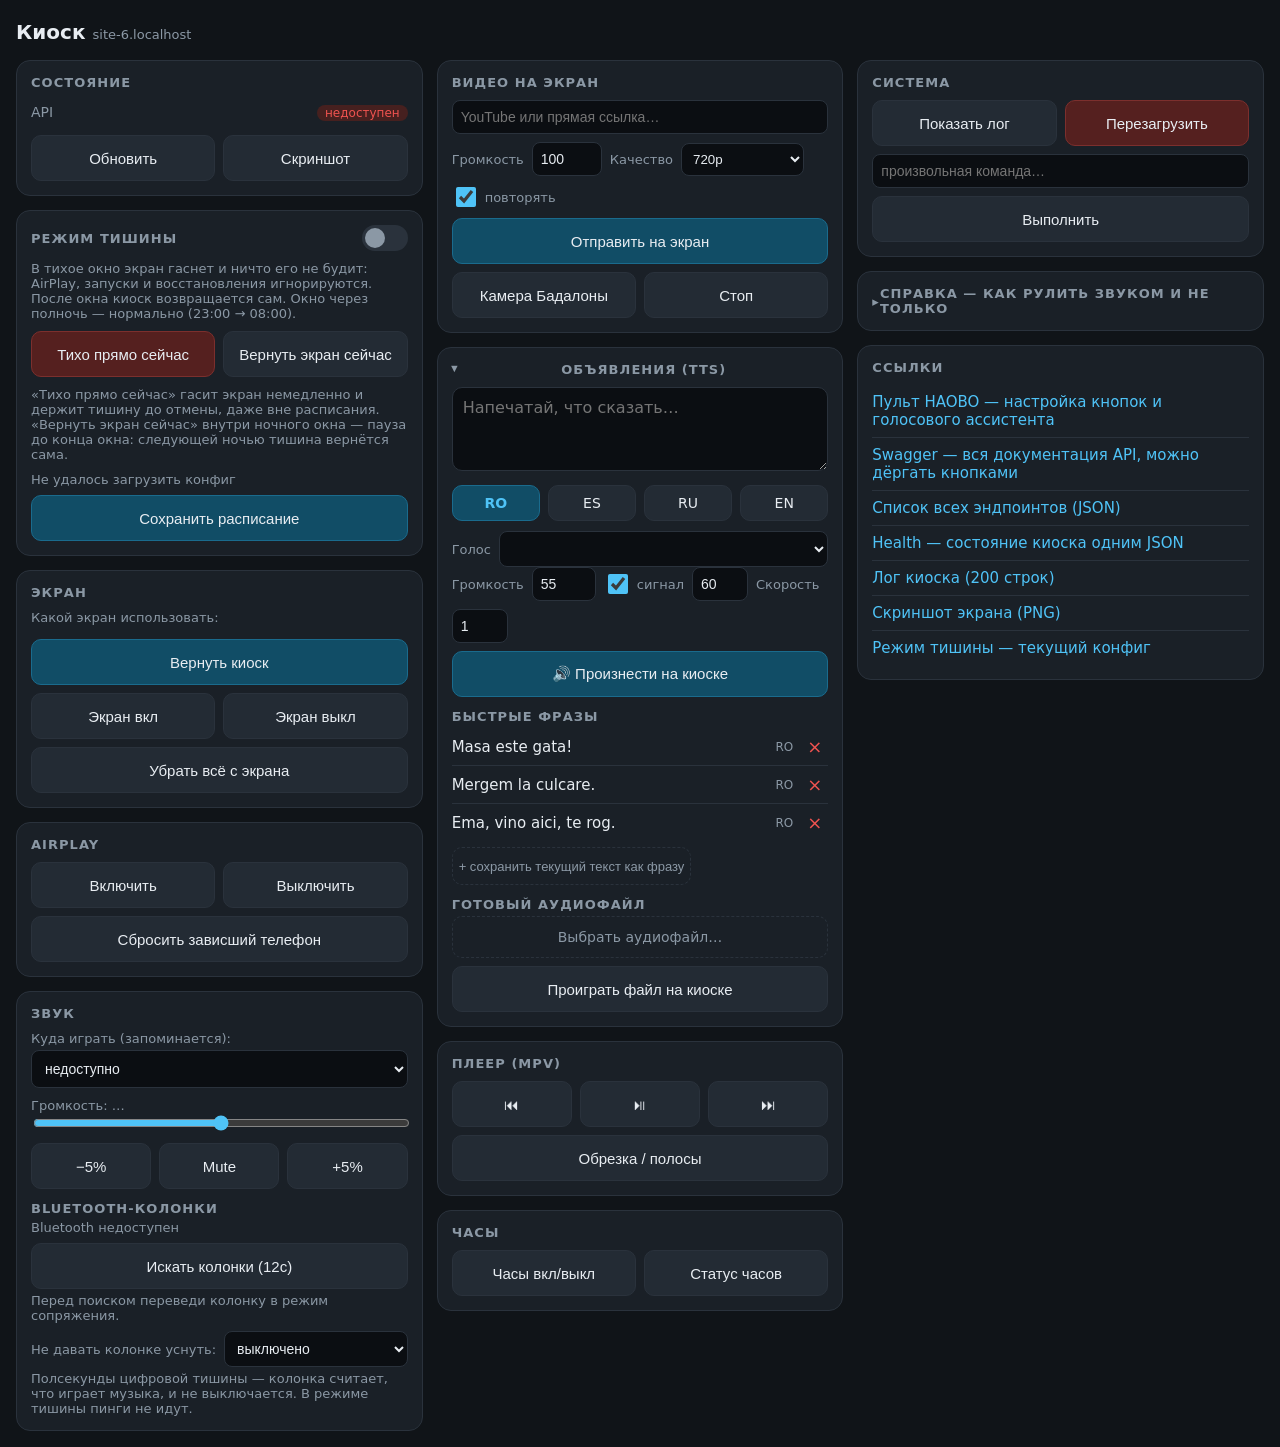
==== commit 376a3947: "Chime volume is adjustable again, per call and from the page The old service let the notification ch" ====
--- a/app/remote.html
+++ b/app/remote.html
@@ -293,6 +293,8 @@
       <input type="checkbox" id="tts-ding" checked
              onchange="ttsSet('notification_enabled', this.checked)"> сигнал
     </label>
+    <input type="number" id="tts-ding-vol" class="inp" value="60" min="0" max="150" style="width:56px"
+           title="Громкость сигнала" onchange="ttsSet('notification_volume', parseInt(this.value))">
     <span class="muted">Скорость</span>
     <input type="number" id="tts-speed" class="inp" value="1" min="0.5" max="2" step="0.1" style="width:56px"
            onchange="ttsSet('google_speed', parseFloat(this.value))">
@@ -669,6 +671,7 @@
       ttsSettings = data.settings;
       document.getElementById('tts-vol').value = ttsSettings.volume;
       document.getElementById('tts-ding').checked = ttsSettings.notification_enabled;
+      document.getElementById('tts-ding-vol').value = ttsSettings.notification_volume;
       document.getElementById('tts-speed').value = ttsSettings.google_speed;
       document.getElementById('tts-engine-badge').innerHTML = data.google_key
         ? pill('Google HD', 'ok') : pill('gTTS', 'warn');
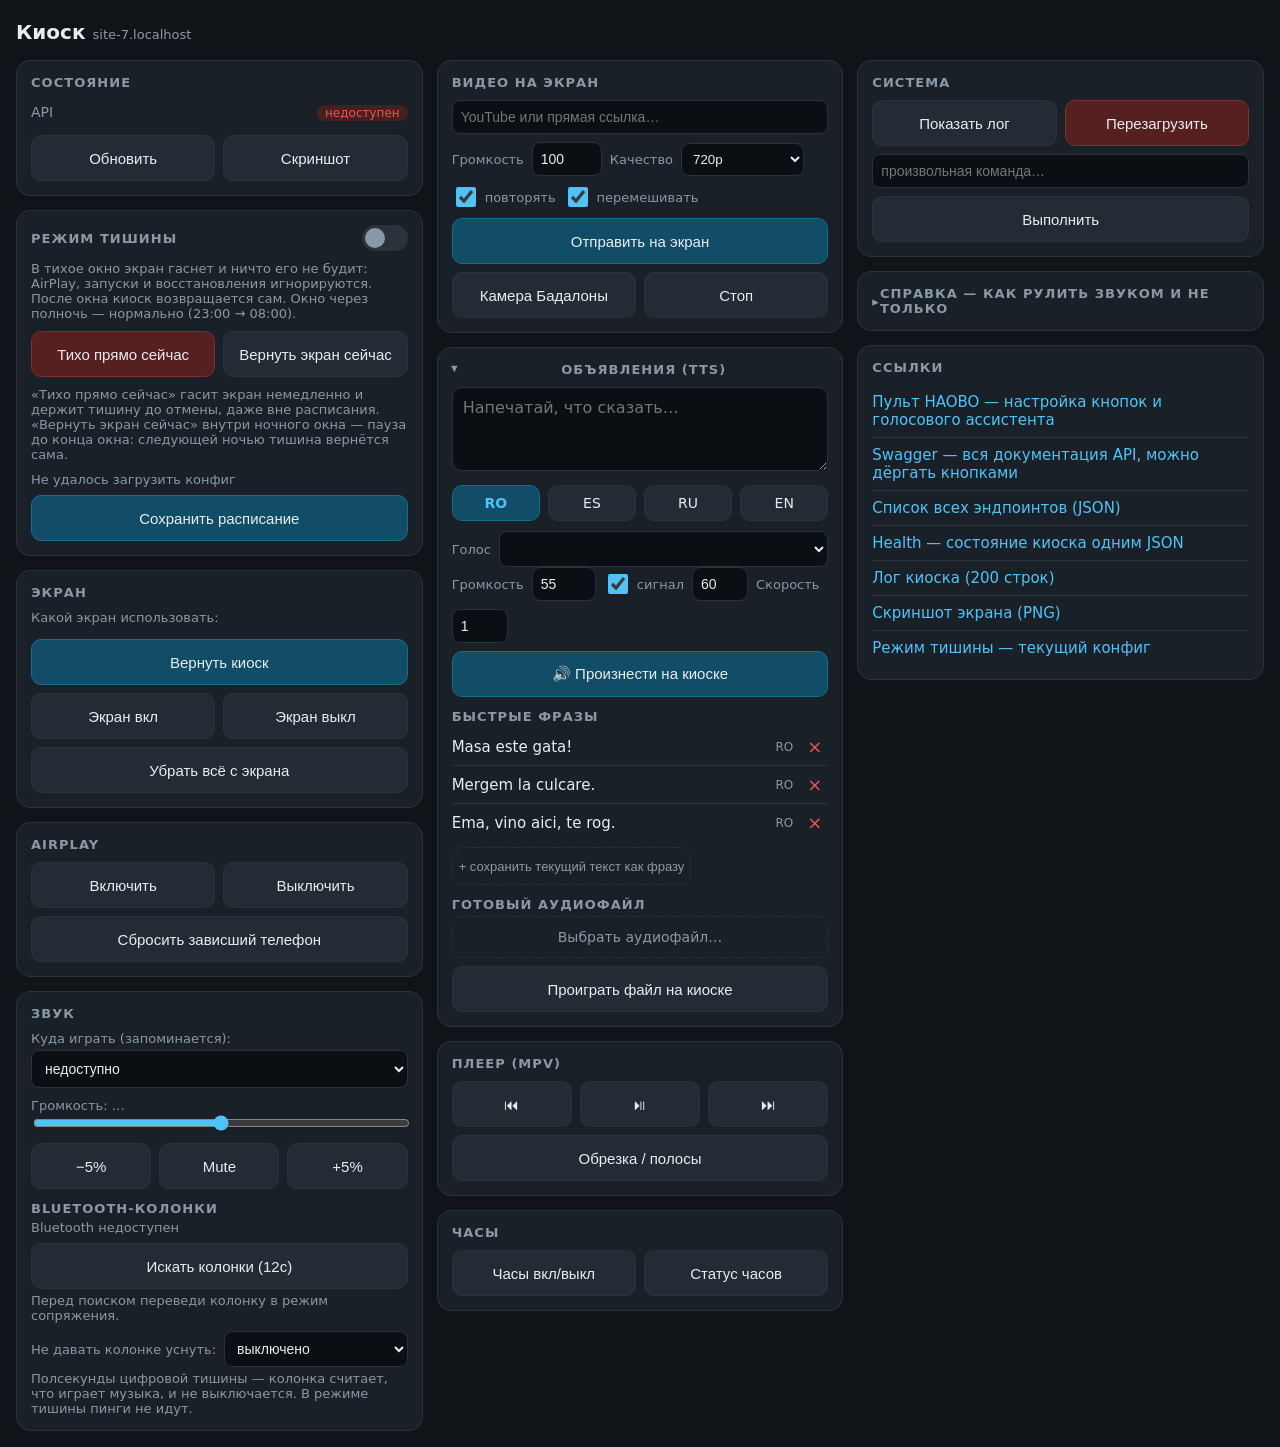
==== commit 5c6c72cc: "Audit wave 1: API fixes, shuffled playlists, self-healing screen Audit findings fixed in main.py: - " ====
--- a/app/remote.html
+++ b/app/remote.html
@@ -263,6 +263,9 @@
     </select>
     <label class="muted" style="display:flex;align-items:center;gap:6px">
       <input type="checkbox" id="play-loop" checked> повторять
+    </label>
+    <label class="muted" style="display:flex;align-items:center;gap:6px">
+      <input type="checkbox" id="play-shuffle" checked> перемешивать
     </label>
   </div>
   <div class="row" style="margin-top:8px">
@@ -645,8 +648,9 @@
     const vol = document.getElementById('play-vol').value;
     const loop = document.getElementById('play-loop').checked;
     const q = document.getElementById('play-q').value;
+    const sh = document.getElementById('play-shuffle').checked;
     call('/surface/play?url=' + encodeURIComponent(url) + '&volume=' + vol +
-         '&loop=' + loop + '&quality=' + q, 'Запускаю видео…');
+         '&loop=' + loop + '&quality=' + q + '&shuffle=' + sh, 'Запускаю видео…');
   }
 
   // ---------------- TTS ----------------
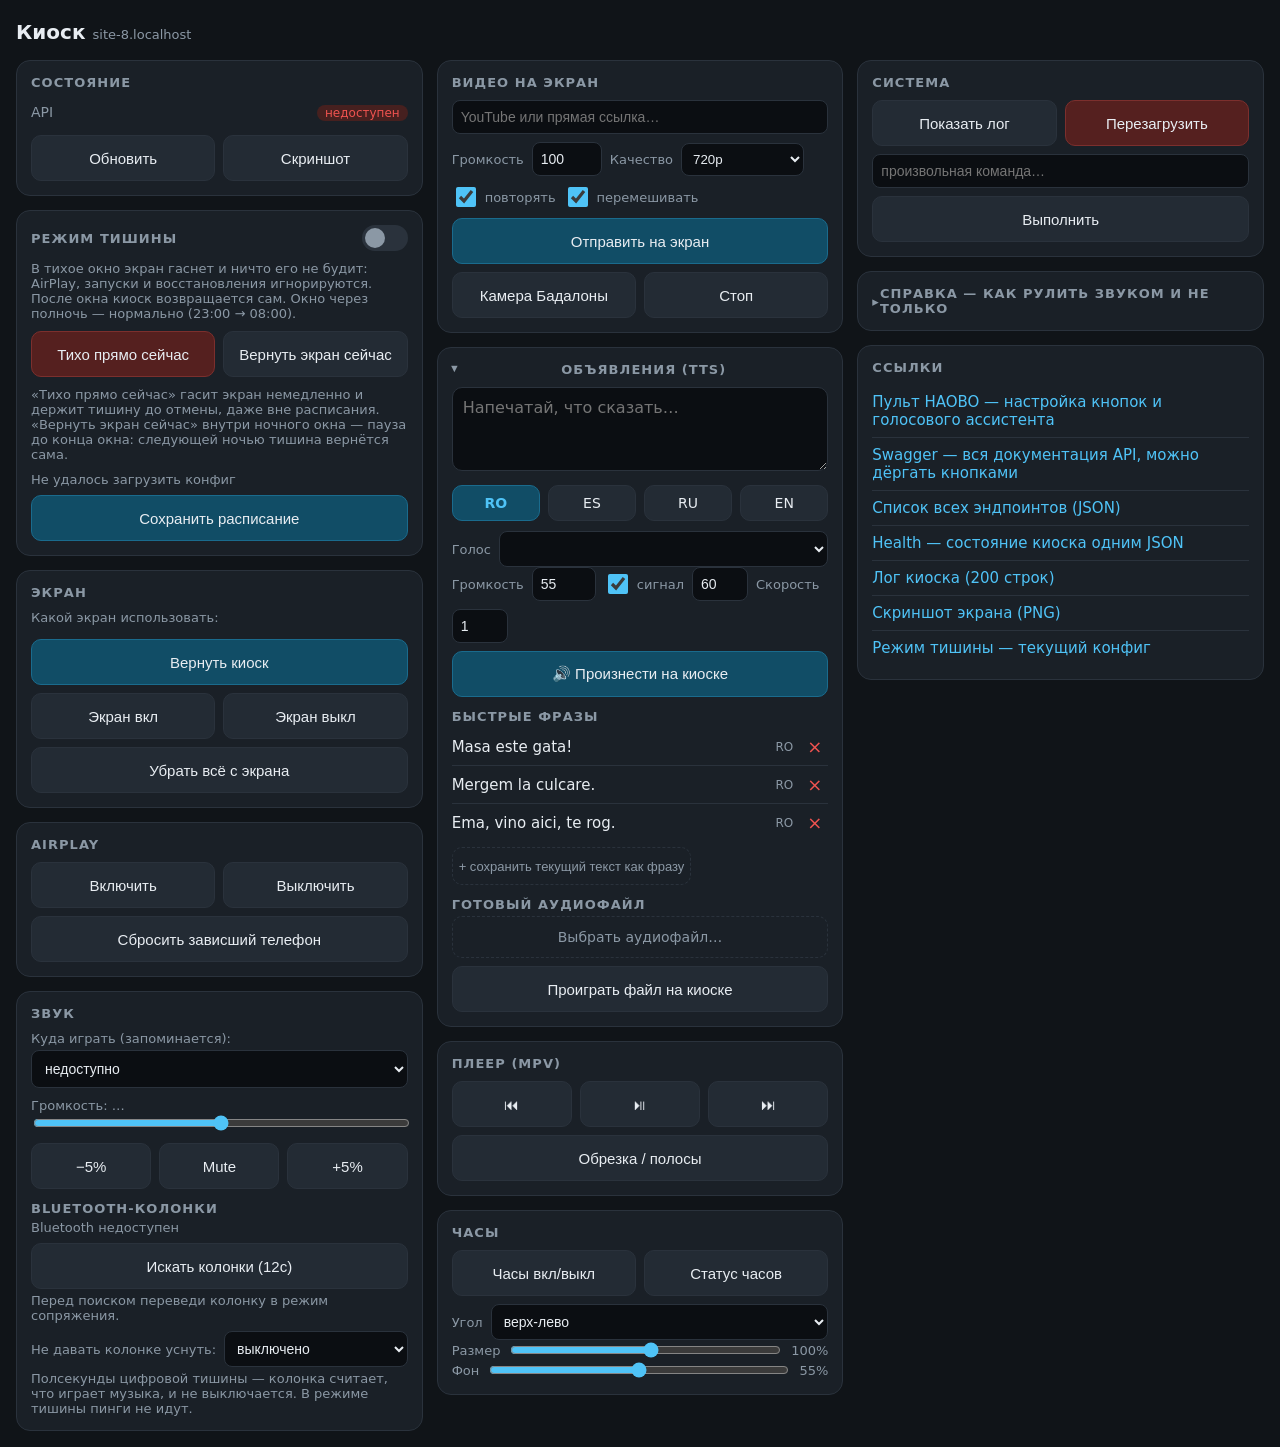
==== commit 5303f24b: "DRM video mode, working webcam, configurable translucent clock, shuffle for real 1080p: measured to " ====
--- a/app/remote.html
+++ b/app/remote.html
@@ -338,6 +338,28 @@
     <button onclick="call('/surface/clock-toggle', 'Часы переключены')">Часы вкл/выкл</button>
     <button onclick="call('/surface/clock-status')">Статус часов</button>
   </div>
+  <div class="row" style="margin-top:8px;align-items:center">
+    <span class="muted">Угол</span>
+    <select id="clk-pos" class="inp" style="flex:1" onchange="clkSet('position', this.value)">
+      <option value="top-left">верх-лево</option>
+      <option value="top-right">верх-право</option>
+      <option value="bottom-left">низ-лево</option>
+      <option value="bottom-right">низ-право</option>
+      <option value="center">центр</option>
+    </select>
+  </div>
+  <div class="row" style="align-items:center">
+    <span class="muted">Размер</span>
+    <input type="range" id="clk-scale" min="30" max="300" step="10" style="flex:1"
+           onchange="clkSet('scale', parseInt(this.value))">
+    <span class="muted" id="clk-scale-val">100%</span>
+  </div>
+  <div class="row" style="align-items:center">
+    <span class="muted">Фон</span>
+    <input type="range" id="clk-op" min="0" max="100" step="5" style="flex:1"
+           onchange="clkSet('opacity', parseInt(this.value))">
+    <span class="muted" id="clk-op-val">55%</span>
+  </div>
 </div>
 
 <div class="card">
@@ -371,8 +393,11 @@
   <code class="help-line" data-url="/surface/tts-say?text=Buna dimineata&lang=ro&speed=0.8">…/surface/tts-say?text=…&lang=ro&speed=0.8&volume=80</code>
   <code class="help-line" data-url="/tts/google?text=Buna&speed=0.9">…/tts/google?text=… — старый путь с 3B тоже работает (нужен только новый хост)</code>
 
-  <h2 style="margin:10px 0 4px">Видео</h2>
-  <code class="help-line" data-url="/surface/play?url=&quality=720">…/surface/play?url=&lt;youtube или плейлист&gt;&quality=720&loop=true</code>
+  <h2 style="margin:10px 0 4px">Видео и плеер</h2>
+  <code class="help-line" data-url="/surface/play?url=&quality=720">…/surface/play?url=&lt;youtube или плейлист&gt;&quality=720&loop=true&shuffle=true</code>
+  <code class="help-line" data-url="/surface/play?url=&quality=1080">…/surface/play?…&quality=1080 — видеорежим DRM: киоск гаснет, ролик в полном качестве, после — всё само возвращается</code>
+  <code class="help-line" data-url="/surface/playback-next">…/surface/playback-next / playback-prev — следующий/предыдущий трек плейлиста</code>
+  <code class="help-line" data-url="/surface/playback-toggle">…/surface/playback-toggle — пауза/играть; playback-seek/30 — перемотка</code>
   <code class="help-line" data-url="/surface/kill-all">…/surface/kill-all — стоп; …/surface/restore — вернуть киоск</code>
 
   <h2 style="margin:10px 0 4px">Тишина и экран</h2>
@@ -564,6 +589,35 @@
     await call('/surface/bt-keepalive/' + v);
   }
 
+  async function loadClock() {
+    try {
+      const s = await (await fetch('/surface/clock-settings')).json();
+      document.getElementById('clk-pos').value = s.position;
+      document.getElementById('clk-scale').value = s.scale;
+      document.getElementById('clk-scale-val').textContent = s.scale + '%';
+      document.getElementById('clk-op').value = s.opacity;
+      document.getElementById('clk-op-val').textContent = s.opacity + '%';
+    } catch (e) { /* дефолты и так стоят */ }
+  }
+
+  async function clkSet(key, value) {
+    document.getElementById('clk-scale-val').textContent =
+      document.getElementById('clk-scale').value + '%';
+    document.getElementById('clk-op-val').textContent =
+      document.getElementById('clk-op').value + '%';
+    try {
+      const r = await fetch('/surface/clock-settings', {
+        method: 'POST',
+        headers: { 'Content-Type': 'application/json' },
+        body: JSON.stringify({ [key]: value }),
+      });
+      if (!r.ok) throw new Error((await r.json()).detail || r.status);
+      toast('Часы: сохранено (применится за секунду)');
+    } catch (e) {
+      toast('Ошибка: ' + e.message, true);
+    }
+  }
+
   async function btScan() {
     const btn = document.getElementById('bt-scan-btn');
     btn.disabled = true; btn.textContent = 'Ищу…';
@@ -866,6 +920,7 @@
   loadOutputs();
   loadTts();
   loadBt();
+  loadClock();
   renderPresets();
   setInterval(refreshStatus, 30000);
 </script>
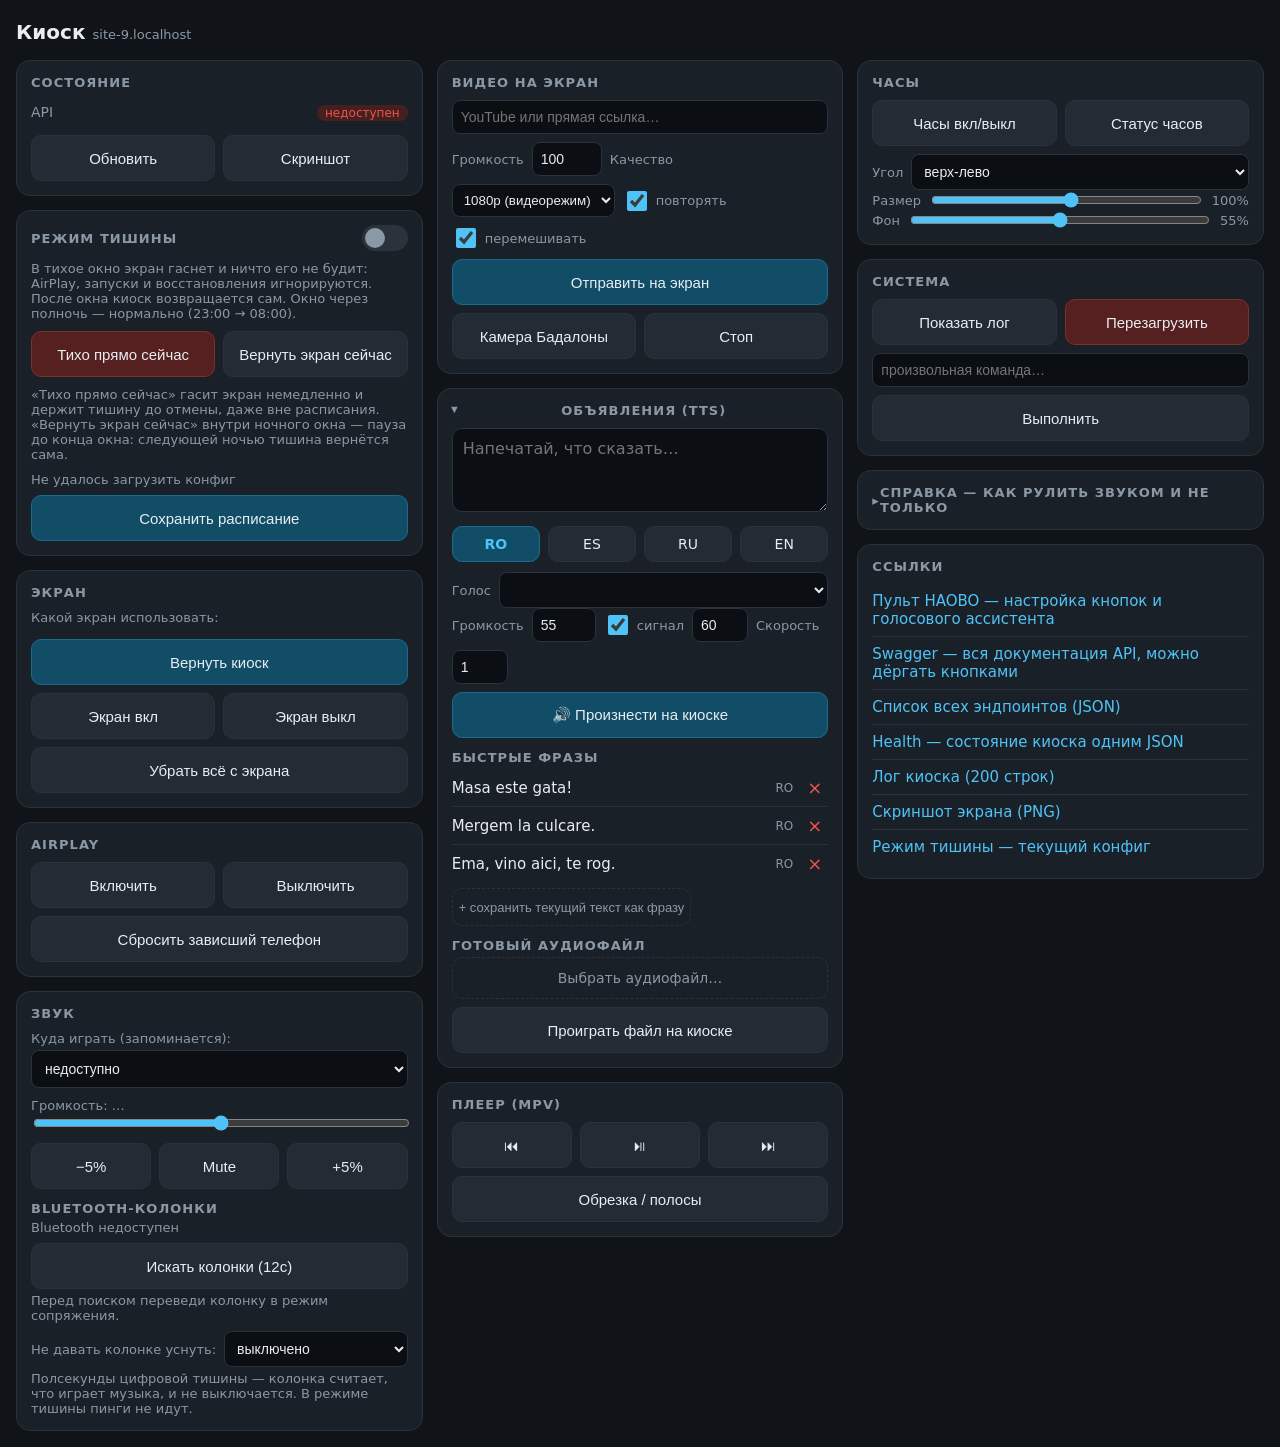
==== commit 0d35a8bd: "No console flash in DRM mode, 1080 by default, getty off the panel Sending a video now defaults to t" ====
--- a/app/remote.html
+++ b/app/remote.html
@@ -258,8 +258,8 @@
     <span class="muted">Качество</span>
     <select id="play-q" style="background:#0b0e12;border:1px solid var(--line);color:var(--fg);border-radius:8px;padding:7px">
       <option value="480">480p</option>
-      <option value="720" selected>720p</option>
-      <option value="1080">1080p (рывки)</option>
+      <option value="720">720p (в киоске)</option>
+      <option value="1080" selected>1080p (видеорежим)</option>
     </select>
     <label class="muted" style="display:flex;align-items:center;gap:6px">
       <input type="checkbox" id="play-loop" checked> повторять
